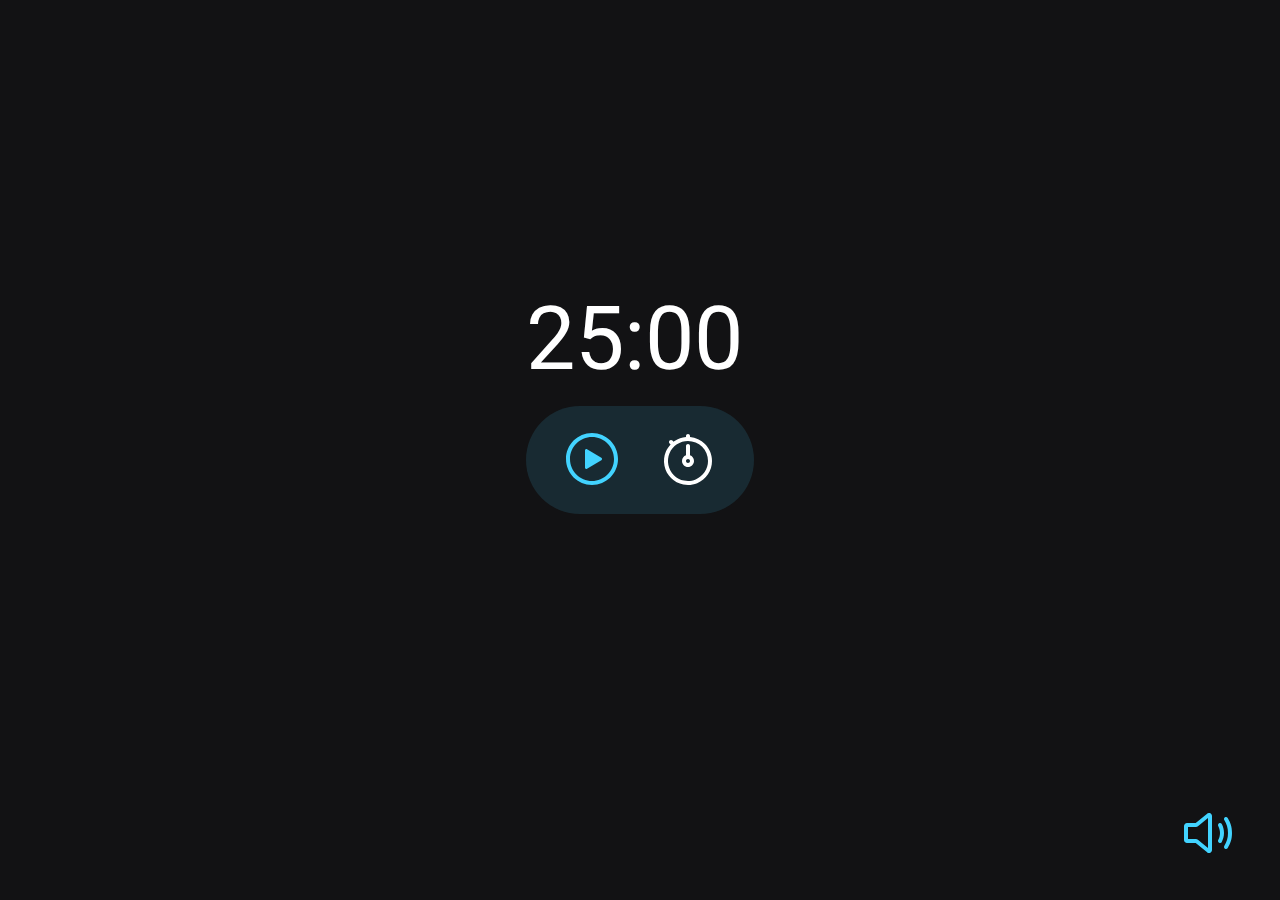
==== index.html @ 1ada36c9 "initial commit" ====
<!DOCTYPE html>
<html lang="pt-br">
<head>
    <link rel="preconnect" href="https://fonts.googleapis.com">
    <link rel="preconnect" href="https://fonts.gstatic.com" crossorigin>
    <meta charset="UTF-8">
    <meta name="viewport" content="width=device-width, initial-scale=1.0">
    <link href="https://fonts.googleapis.com/css2?family=Roboto:wght@700&display=swap" rel="stylesheet">
    <link rel="stylesheet" href="./style.css">
    <title>FocusTimer</title>
</head>
<body>
    <main>
        <div id="timer">
            <span id="minutes">25</span>
            <span>:</span>
            <span class="seconds">00</span>
        </div>
        <div id="controls">
            <button class="play">
                <svg width="64" height="64" viewBox="0 0 64 64" fill="none" xmlns="http://www.w3.org/2000/svg">
                    <path fill-rule="evenodd" clip-rule="evenodd" d="M6 32C6 17.6454 17.6454 6 32 6C46.3546 6 58 17.6454 58 32C58 46.3546 46.3546 58 32 58C17.6454 58 6 46.3546 6 32ZM32 10C19.8546 10 10 19.8546 10 32C10 44.1454 19.8546 54 32 54C44.1454 54 54 44.1454 54 32C54 19.8546 44.1454 10 32 10Z" fill="#42D3FF"/>
                    <path d="M27.04 41.805L41.3462 33.1625C41.5457 33.041 41.7105 32.8703 41.8248 32.6667C41.9392 32.4631 41.9993 32.2335 41.9993 32C41.9993 31.7665 41.9392 31.5369 41.8248 31.3333C41.7105 31.1297 41.5457 30.959 41.3462 30.8375L27.04 22.195C26.8349 22.0721 26.6009 22.0061 26.3619 22.0035C26.1228 22.001 25.8874 22.062 25.6798 22.1805C25.4721 22.2989 25.2998 22.4705 25.1803 22.6775C25.0608 22.8846 24.9986 23.1197 25 23.3587V40.6413C24.9986 40.8803 25.0608 41.1154 25.1803 41.3225C25.2998 41.5295 25.4721 41.7011 25.6798 41.8195C25.8874 41.938 26.1228 41.999 26.3619 41.9965C26.6009 41.9939 26.8349 41.9279 27.04 41.805Z" fill="#42D3FF"/>
                    </svg>                    
            </button>
            <button class="pause hide">
                <svg width="64" height="64" viewBox="0 0 64 64" fill="none" xmlns="http://www.w3.org/2000/svg">
                    <path fill-rule="evenodd" clip-rule="evenodd" d="M6 32C6 17.6454 17.6454 6 32 6C46.3546 6 58 17.6454 58 32C58 46.3546 46.3546 58 32 58C17.6454 58 6 46.3546 6 32ZM32 10C19.8546 10 10 19.8546 10 32C10 44.1454 19.8546 54 32 54C44.1454 54 54 44.1454 54 32C54 19.8546 44.1454 10 32 10Z" fill="#42D3FF"/>
                    <path fill-rule="evenodd" clip-rule="evenodd" d="M26 22C27.1046 22 28 22.8954 28 24V40C28 41.1046 27.1046 42 26 42C24.8954 42 24 41.1046 24 40V24C24 22.8954 24.8954 22 26 22Z" fill="#42D3FF"/>
                    <path fill-rule="evenodd" clip-rule="evenodd" d="M38 22C39.1046 22 40 22.8954 40 24V40C40 41.1046 39.1046 42 38 42C36.8954 42 36 41.1046 36 40V24C36 22.8954 36.8954 22 38 22Z" fill="#42D3FF"/>
                    </svg>                    
            </button>
            <button class="stop hide">
                <svg width="64" height="64" viewBox="0 0 64 64" fill="none" xmlns="http://www.w3.org/2000/svg">
                    <path fill-rule="evenodd" clip-rule="evenodd" d="M6 32C6 17.6454 17.6454 6 32 6C46.3546 6 58 17.6454 58 32C58 46.3546 46.3546 58 32 58C17.6454 58 6 46.3546 6 32ZM32 10C19.8546 10 10 19.8546 10 32C10 44.1454 19.8546 54 32 54C44.1454 54 54 44.1454 54 32C54 19.8546 44.1454 10 32 10Z" fill="white"/>
                    <path d="M38.8 42H25.2C24.3515 41.9993 23.538 41.662 22.938 41.062C22.338 40.462 22.0007 39.6485 22 38.8V25.2C22.0007 24.3515 22.338 23.538 22.938 22.938C23.538 22.338 24.3515 22.0007 25.2 22H38.8C39.6485 22.0007 40.462 22.338 41.062 22.938C41.662 23.538 41.9993 24.3515 42 25.2V38.8C41.9993 39.6485 41.662 40.462 41.062 41.062C40.462 41.662 39.6485 41.9993 38.8 42Z" fill="white"/>
                    </svg>                    
            </button>
            <button class="set">
                <svg width="64" height="64" viewBox="0 0 64 64" fill="none" xmlns="http://www.w3.org/2000/svg">
                    <path fill-rule="evenodd" clip-rule="evenodd" d="M32 7C33.1046 7 34 7.89543 34 9V10.0834C39.6327 10.5542 44.9435 13.0024 48.9706 17.0294C53.4715 21.5303 56 27.6348 56 34C56 38.7468 54.5924 43.3869 51.9553 47.3337C49.3181 51.2805 45.5698 54.3566 41.1844 56.1731C36.799 57.9896 31.9734 58.4649 27.3179 57.5389C22.6623 56.6128 18.3859 54.327 15.0295 50.9706C11.673 47.6141 9.38722 43.3377 8.46117 38.6822C7.53513 34.0266 8.01041 29.201 9.82691 24.8156C10.9634 22.0719 12.5929 19.5776 14.6203 17.4487L13.5858 16.4142C12.8048 15.6332 12.8048 14.3668 13.5858 13.5858C14.3669 12.8047 15.6332 12.8047 16.4142 13.5858L17.6163 14.7878C17.959 14.5313 18.3091 14.2834 18.6663 14.0447C22.0566 11.7794 25.9584 10.4214 30 10.0835V9C30 7.89543 30.8954 7 32 7ZM32 14C28.0444 14 24.1776 15.173 20.8886 17.3706C17.5996 19.5682 15.0362 22.6918 13.5224 26.3463C12.0087 30.0009 11.6126 34.0222 12.3843 37.9018C13.156 41.7814 15.0608 45.3451 17.8579 48.1421C20.6549 50.9392 24.2186 52.844 28.0982 53.6157C31.9778 54.3874 35.9992 53.9913 39.6537 52.4776C43.3082 50.9638 46.4318 48.4004 48.6294 45.1114C50.827 41.8224 52 37.9556 52 34C52 28.6957 49.8929 23.6086 46.1422 19.8579C42.3914 16.1071 37.3043 14 32 14ZM32 17C33.1046 17 34 17.8954 34 19V28.3414C36.3304 29.1651 38 31.3876 38 34C38 37.3137 35.3137 40 32 40C28.6863 40 26 37.3137 26 34C26 31.3876 27.6696 29.1651 30 28.3414V19C30 17.8954 30.8954 17 32 17ZM32 32C30.8954 32 30 32.8954 30 34C30 35.1046 30.8954 36 32 36C33.1046 36 34 35.1046 34 34C34 32.8954 33.1046 32 32 32Z" fill="white"/>
                    </svg>                   
            </button>
        </div>
    </main>

    <footer>
        <button class="sound-on">
            <svg width="64" height="64" viewBox="0 0 64 64" fill="none" xmlns="http://www.w3.org/2000/svg">
                <path fill-rule="evenodd" clip-rule="evenodd" d="M32.7502 12.0104C33.3025 11.9643 33.8569 12.072 34.3517 12.3218C34.8466 12.5715 35.2625 12.9535 35.5535 13.4253C35.8444 13.8971 35.999 14.4402 36 14.9945L36 14.9982V48.9982L36 49.0018C35.999 49.5561 35.8444 50.0993 35.5535 50.5711C35.2625 51.0429 34.8465 51.4248 34.3517 51.6746C33.8569 51.9243 33.3025 52.0321 32.7502 51.9859C32.1978 51.9398 31.669 51.7415 31.2225 51.4131C31.1946 51.3926 31.1673 51.3713 31.1405 51.3494L19.7189 41.9981C19.7172 41.9981 19.7154 41.9982 19.7137 41.9982C19.7112 41.9982 19.7087 41.9982 19.7063 41.9982H11C10.2044 41.9982 9.44129 41.6821 8.87868 41.1195C8.31607 40.5569 8 39.7938 8 38.9982V24.9982C8 24.2025 8.31607 23.4395 8.87868 22.8769C9.44129 22.3142 10.2044 21.9982 11 21.9982H19.719L31.1405 12.6469C31.1673 12.625 31.1946 12.6038 31.2225 12.5833C31.669 12.2549 32.1978 12.0566 32.7502 12.0104ZM32 17.1129L22.2504 25.0952C21.548 25.6829 20.66 26.0029 19.744 25.9982H12V37.9982H19.6996C20.6203 37.993 21.5147 38.3063 22.2309 38.8852C22.2342 38.8878 22.2375 38.8905 22.2407 38.8932L32 46.8835V17.1129Z" fill="#42D3FF"/>
                <path fill-rule="evenodd" clip-rule="evenodd" d="M43.0911 22.2185C44.075 21.7165 45.2795 22.1071 45.7815 23.0911C47.1523 25.7777 48 28.6985 48 32C48 35.2688 47.1159 38.2499 45.7876 40.897C45.2922 41.8842 44.0902 42.283 43.103 41.7876C42.1158 41.2922 41.717 40.0902 42.2124 39.103C43.3191 36.8976 44 34.5287 44 32C44 29.424 43.3477 27.1223 42.2185 24.9089C41.7165 23.925 42.1072 22.7205 43.0911 22.2185Z" fill="#42D3FF"/>
                <path fill-rule="evenodd" clip-rule="evenodd" d="M48.9926 16.2723C49.9468 15.7159 51.1714 16.0384 51.7277 16.9926C54.3509 21.4912 56 25.5505 56 32C56 38.4594 54.279 42.5547 51.7354 46.9943C51.1862 47.9527 49.9642 48.2845 49.0057 47.7354C48.0473 47.1862 47.7155 45.9641 48.2646 45.0057C50.591 40.9453 52 37.5406 52 32C52 26.4495 50.6491 23.0838 48.2723 19.0074C47.7159 18.0532 48.0384 16.8286 48.9926 16.2723Z" fill="#42D3FF"/>
                </svg>
        </button>
        <button class="sound-off hide">
            <svg width="64" height="64" viewBox="0 0 64 64" fill="none" xmlns="http://www.w3.org/2000/svg">
                <path fill-rule="evenodd" clip-rule="evenodd" d="M6.58579 8.58579C7.36683 7.80474 8.63317 7.80474 9.41421 8.58579L53.4142 52.5858C54.1953 53.3668 54.1953 54.6332 53.4142 55.4142C52.6332 56.1953 51.3668 56.1953 50.5858 55.4142L6.58579 11.4142C5.80474 10.6332 5.80474 9.36683 6.58579 8.58579Z" fill="white"/>
                <path d="M28 17.115V21.34C28.0002 21.4722 28.0528 21.599 28.1462 21.6925L31.1462 24.6925C31.2161 24.7624 31.3051 24.8101 31.402 24.8295C31.499 24.8488 31.5995 24.839 31.6908 24.8013C31.7822 24.7636 31.8603 24.6996 31.9153 24.6175C31.9704 24.5354 31.9998 24.4388 32 24.34V15.0713C32.0056 14.5179 31.8613 13.9734 31.5825 13.4954C31.3036 13.0174 30.9007 12.6238 30.4163 12.3562C29.917 12.0875 29.3517 11.9664 28.7862 12.0069C28.2207 12.0474 27.6783 12.2479 27.2225 12.585C27.1939 12.6048 27.1664 12.6261 27.14 12.6488L23.1475 15.9175C23.0936 15.9618 23.0495 16.0169 23.0181 16.0792C22.9868 16.1415 22.9688 16.2098 22.9654 16.2795C22.962 16.3492 22.9732 16.4188 22.9983 16.4839C23.0234 16.549 23.0619 16.6082 23.1112 16.6575L25.2425 18.79C25.3304 18.8778 25.4478 18.9298 25.5718 18.9358C25.6959 18.9418 25.8178 18.9014 25.9137 18.8225L28 17.115Z" fill="white"/>
                <path d="M28 46.885L18.2412 38.895C17.5248 38.3131 16.6292 37.9969 15.7063 38H8V26H14.34C14.4388 25.9998 14.5354 25.9704 14.6175 25.9153C14.6996 25.8603 14.7636 25.7822 14.8013 25.6908C14.839 25.5995 14.8488 25.499 14.8295 25.402C14.8101 25.3051 14.7624 25.2161 14.6925 25.1462L11.6925 22.1462C11.599 22.0528 11.4722 22.0002 11.34 22H7C6.20435 22 5.44129 22.3161 4.87868 22.8787C4.31607 23.4413 4 24.2044 4 25V39C4 39.7956 4.31607 40.5587 4.87868 41.1213C5.44129 41.6839 6.20435 42 7 42H15.72L27.14 51.35C27.1664 51.3726 27.1939 51.3939 27.2225 51.4137C27.684 51.7554 28.2341 51.957 28.8071 51.9944C29.38 52.0319 29.9517 51.9036 30.4538 51.625C30.9283 51.3547 31.322 50.9625 31.5939 50.4888C31.8658 50.0151 32.006 49.4774 32 48.9313V42.66C31.9998 42.5278 31.9472 42.401 31.8538 42.3075L28.8538 39.3075C28.7839 39.2376 28.6949 39.1899 28.598 39.1705C28.501 39.1512 28.4005 39.161 28.3092 39.1987C28.2178 39.2364 28.1397 39.3004 28.0847 39.3825C28.0296 39.4646 28.0002 39.5612 28 39.66V46.885Z" fill="white"/>
                <path d="M44 32C44 28.93 43.2738 26.015 41.7812 23.0912C41.5346 22.6288 41.1163 22.2816 40.6163 22.1244C40.1162 21.9673 39.5745 22.0126 39.1076 22.2508C38.6407 22.489 38.286 22.901 38.1198 23.3981C37.9535 23.8951 37.9891 24.4376 38.2188 24.9088C39.4175 27.2575 40 29.5775 40 32C40 32.3333 39.9871 32.6721 39.9613 33.0163C39.9506 33.1597 39.9709 33.3037 40.021 33.4385C40.071 33.5733 40.1496 33.6958 40.2513 33.7975L42.7088 36.2562C42.7724 36.3202 42.8521 36.3657 42.9395 36.388C43.0269 36.4103 43.1187 36.4086 43.2052 36.383C43.2917 36.3573 43.3696 36.3088 43.4308 36.2425C43.4919 36.1762 43.534 36.0945 43.5525 36.0062C43.8483 34.6913 43.9983 33.3478 44 32Z" fill="white"/>
                <path d="M52 32C52 25.6013 50.365 21.5137 47.7275 16.9925C47.4566 16.5417 47.0191 16.2158 46.5097 16.0852C46.0003 15.9547 45.4599 16.0301 45.0056 16.295C44.5513 16.5599 44.2197 16.9931 44.0825 17.5008C43.9453 18.0085 44.0135 18.5498 44.2725 19.0075C46.6337 23.055 48 26.4788 48 32C48 34.9787 47.5888 37.36 46.8288 39.5812C46.7677 39.7583 46.7575 39.949 46.7995 40.1315C46.8415 40.3141 46.9339 40.4812 47.0662 40.6138L49.1625 42.7088C49.2204 42.7669 49.2917 42.8099 49.3702 42.8339C49.4486 42.858 49.5318 42.8623 49.6123 42.8466C49.6929 42.831 49.7683 42.7957 49.832 42.744C49.8957 42.6922 49.9456 42.6256 49.9775 42.55C51.2613 39.485 52 36.2387 52 32Z" fill="white"/>
                <path d="M60 32C60 22.7175 57.4762 16.8613 53.6862 10.9238C53.4008 10.4762 52.9493 10.1604 52.431 10.0457C51.9127 9.9311 51.3701 10.0271 50.9225 10.3125C50.4749 10.5979 50.1591 11.0495 50.0445 11.5678C49.9299 12.0861 50.0258 12.6287 50.3112 13.0763C53.7275 18.4225 56 23.6875 56 32C56 37.9312 54.8875 42.265 53.0513 46.125C53.0066 46.2181 52.9919 46.3228 53.0091 46.4247C53.0263 46.5265 53.0747 46.6205 53.1475 46.6937L55.375 48.9238C55.4307 48.9798 55.4989 49.0219 55.5739 49.0465C55.649 49.0711 55.7288 49.0776 55.8069 49.0654C55.8849 49.0532 55.959 49.0226 56.023 48.9763C56.087 48.93 56.1391 48.8691 56.175 48.7988C58.86 43.5275 60 38.375 60 32Z" fill="white"/>
                </svg>               
        </button>
    </footer>
</body>
</html>
---- style.css ----
* {
    margin: 0;
    padding: 0;
    box-sizing: border-box;
}

:root {
    --bg-color: #121214;

    --base-color: 194;
    --bg-primary-light: hsla(var(--base-color), 100%, 63%, 0.13);
    --primary-color: hsl(var(--base-color), 100%, 63%);
    
    --text-color: #FFFFFF;

    font-size: 62.5%;
}

body {
    background-color: var(--bg-color);
    color: var(--text-color);

    font-family: 'Roboto', sans-serif;

    display: grid;
    min-height: 100vh;
}

button {
    background-color: transparent;
    border: none;

    cursor: pointer;
}

.hide {
    display: none;
}

.play svg path,
.pause svg path,
.sound-on svg path {
    fill: var(--primary-color);
}

button svg {
    width: clamp(3.2rem, 2rem + 12vw, 6.4rem);
}

main {
    justify-self: center;
    align-self: end;
}

#timer {
    font-size: clamp(4rem, 4rem + 10vw, 8.8rem);
    
    display: flex;
    margin-bottom: 1.6rem;
}

#controls {
    background-color: var(--bg-primary-light);

    display: flex;
    align-items: center;
    justify-content: center;
    gap: 3.2rem;

    border-radius: 9999px;

    width: clamp(10rem, 10rem + 30vw, 22.8rem);
    height: clamp(8rem, 5rem + 10vw, 10.8rem);
}

footer {
    align-self: end;
    justify-self: end;

    padding: 0 4rem 3.2rem 0;
}
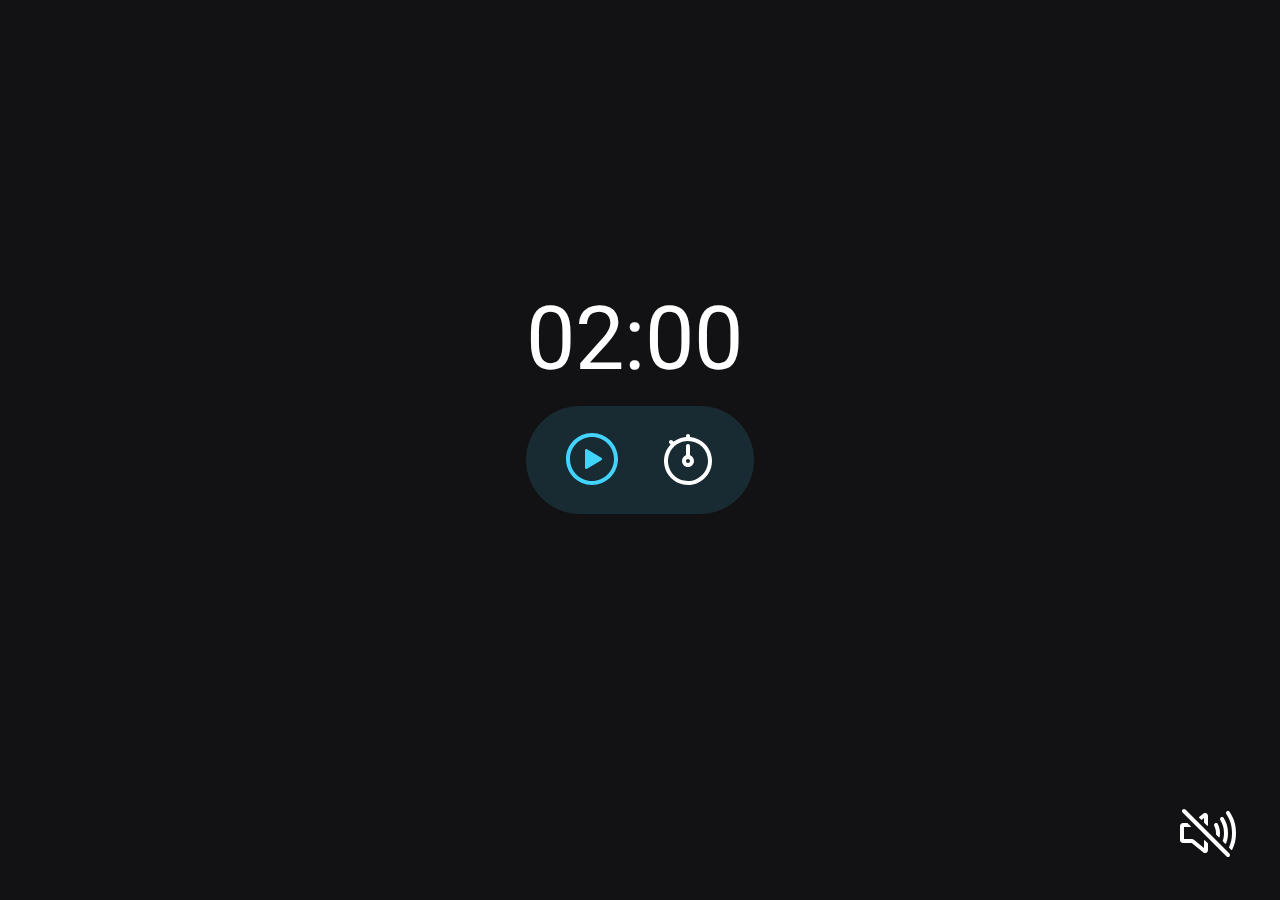
==== commit 1e29e2a9: "features" ====
--- a/index.html
+++ b/index.html
@@ -3,16 +3,20 @@
 <head>
     <link rel="preconnect" href="https://fonts.googleapis.com">
     <link rel="preconnect" href="https://fonts.gstatic.com" crossorigin>
+
     <meta charset="UTF-8">
     <meta name="viewport" content="width=device-width, initial-scale=1.0">
+    <title>FocusTimer - Pomodoro</title>
+
+    <link href="./assets/despertador.png" rel="shortcut icon" type="image/x-png" />
+
     <link href="https://fonts.googleapis.com/css2?family=Roboto:wght@700&display=swap" rel="stylesheet">
     <link rel="stylesheet" href="./style.css">
-    <title>FocusTimer</title>
 </head>
 <body>
     <main>
         <div id="timer">
-            <span id="minutes">25</span>
+            <span class="minutes">02</span>
             <span>:</span>
             <span class="seconds">00</span>
         </div>
@@ -45,14 +49,14 @@
     </main>
 
     <footer>
-        <button class="sound-on">
+        <button class="sound-on hide">
             <svg width="64" height="64" viewBox="0 0 64 64" fill="none" xmlns="http://www.w3.org/2000/svg">
                 <path fill-rule="evenodd" clip-rule="evenodd" d="M32.7502 12.0104C33.3025 11.9643 33.8569 12.072 34.3517 12.3218C34.8466 12.5715 35.2625 12.9535 35.5535 13.4253C35.8444 13.8971 35.999 14.4402 36 14.9945L36 14.9982V48.9982L36 49.0018C35.999 49.5561 35.8444 50.0993 35.5535 50.5711C35.2625 51.0429 34.8465 51.4248 34.3517 51.6746C33.8569 51.9243 33.3025 52.0321 32.7502 51.9859C32.1978 51.9398 31.669 51.7415 31.2225 51.4131C31.1946 51.3926 31.1673 51.3713 31.1405 51.3494L19.7189 41.9981C19.7172 41.9981 19.7154 41.9982 19.7137 41.9982C19.7112 41.9982 19.7087 41.9982 19.7063 41.9982H11C10.2044 41.9982 9.44129 41.6821 8.87868 41.1195C8.31607 40.5569 8 39.7938 8 38.9982V24.9982C8 24.2025 8.31607 23.4395 8.87868 22.8769C9.44129 22.3142 10.2044 21.9982 11 21.9982H19.719L31.1405 12.6469C31.1673 12.625 31.1946 12.6038 31.2225 12.5833C31.669 12.2549 32.1978 12.0566 32.7502 12.0104ZM32 17.1129L22.2504 25.0952C21.548 25.6829 20.66 26.0029 19.744 25.9982H12V37.9982H19.6996C20.6203 37.993 21.5147 38.3063 22.2309 38.8852C22.2342 38.8878 22.2375 38.8905 22.2407 38.8932L32 46.8835V17.1129Z" fill="#42D3FF"/>
                 <path fill-rule="evenodd" clip-rule="evenodd" d="M43.0911 22.2185C44.075 21.7165 45.2795 22.1071 45.7815 23.0911C47.1523 25.7777 48 28.6985 48 32C48 35.2688 47.1159 38.2499 45.7876 40.897C45.2922 41.8842 44.0902 42.283 43.103 41.7876C42.1158 41.2922 41.717 40.0902 42.2124 39.103C43.3191 36.8976 44 34.5287 44 32C44 29.424 43.3477 27.1223 42.2185 24.9089C41.7165 23.925 42.1072 22.7205 43.0911 22.2185Z" fill="#42D3FF"/>
                 <path fill-rule="evenodd" clip-rule="evenodd" d="M48.9926 16.2723C49.9468 15.7159 51.1714 16.0384 51.7277 16.9926C54.3509 21.4912 56 25.5505 56 32C56 38.4594 54.279 42.5547 51.7354 46.9943C51.1862 47.9527 49.9642 48.2845 49.0057 47.7354C48.0473 47.1862 47.7155 45.9641 48.2646 45.0057C50.591 40.9453 52 37.5406 52 32C52 26.4495 50.6491 23.0838 48.2723 19.0074C47.7159 18.0532 48.0384 16.8286 48.9926 16.2723Z" fill="#42D3FF"/>
                 </svg>
         </button>
-        <button class="sound-off hide">
+        <button class="sound-off">
             <svg width="64" height="64" viewBox="0 0 64 64" fill="none" xmlns="http://www.w3.org/2000/svg">
                 <path fill-rule="evenodd" clip-rule="evenodd" d="M6.58579 8.58579C7.36683 7.80474 8.63317 7.80474 9.41421 8.58579L53.4142 52.5858C54.1953 53.3668 54.1953 54.6332 53.4142 55.4142C52.6332 56.1953 51.3668 56.1953 50.5858 55.4142L6.58579 11.4142C5.80474 10.6332 5.80474 9.36683 6.58579 8.58579Z" fill="white"/>
                 <path d="M28 17.115V21.34C28.0002 21.4722 28.0528 21.599 28.1462 21.6925L31.1462 24.6925C31.2161 24.7624 31.3051 24.8101 31.402 24.8295C31.499 24.8488 31.5995 24.839 31.6908 24.8013C31.7822 24.7636 31.8603 24.6996 31.9153 24.6175C31.9704 24.5354 31.9998 24.4388 32 24.34V15.0713C32.0056 14.5179 31.8613 13.9734 31.5825 13.4954C31.3036 13.0174 30.9007 12.6238 30.4163 12.3562C29.917 12.0875 29.3517 11.9664 28.7862 12.0069C28.2207 12.0474 27.6783 12.2479 27.2225 12.585C27.1939 12.6048 27.1664 12.6261 27.14 12.6488L23.1475 15.9175C23.0936 15.9618 23.0495 16.0169 23.0181 16.0792C22.9868 16.1415 22.9688 16.2098 22.9654 16.2795C22.962 16.3492 22.9732 16.4188 22.9983 16.4839C23.0234 16.549 23.0619 16.6082 23.1112 16.6575L25.2425 18.79C25.3304 18.8778 25.4478 18.9298 25.5718 18.9358C25.6959 18.9418 25.8178 18.9014 25.9137 18.8225L28 17.115Z" fill="white"/>
@@ -63,5 +67,8 @@
                 </svg>               
         </button>
     </footer>
+
+    <script src="./js/index.js" type="module"></script>
+    
 </body>
 </html>